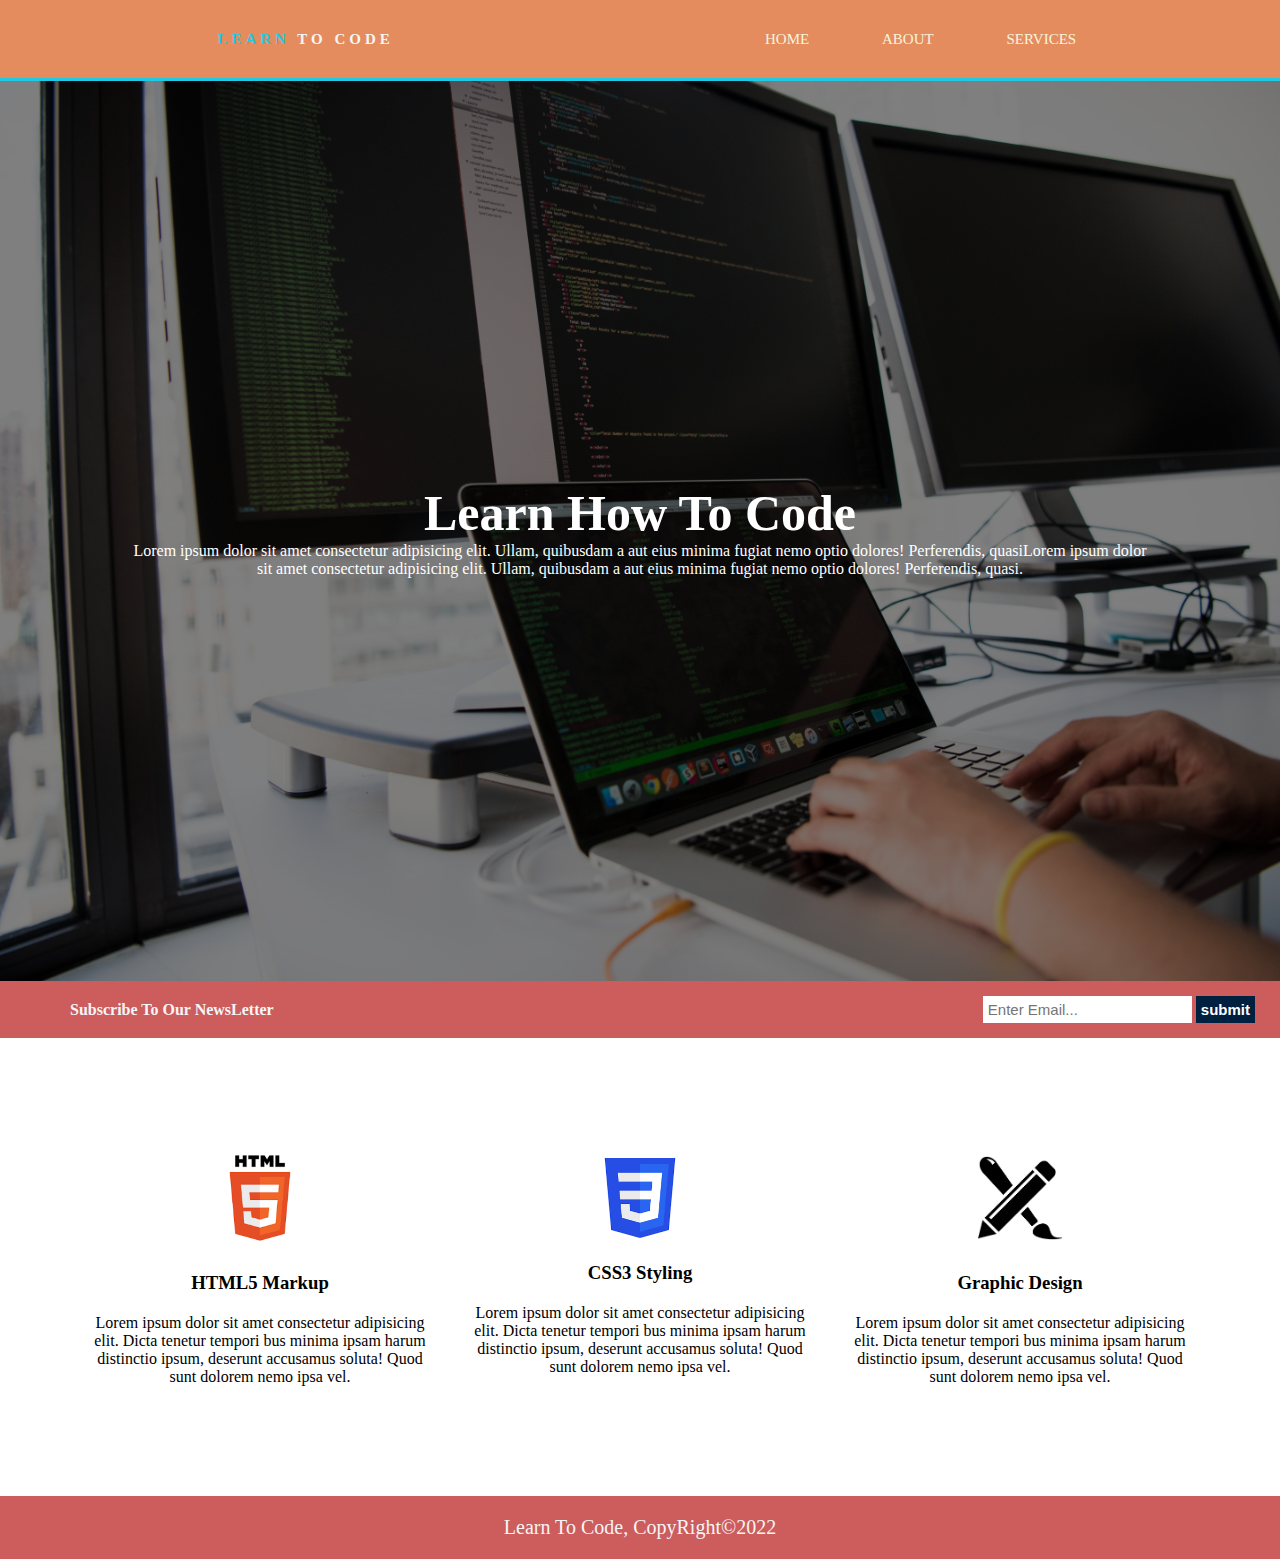
==== index.html @ d40246e0 "first commit" ====
<!DOCTYPE html>
<html lang="en">
<head>
    <meta charset="UTF-8">
    <meta http-equiv="X-UA-Compatible" content="IE=edge">
    <meta name="viewport" content="width=device-width, initial-scale=1.0">
    <title>User Interface</title>
    <link rel="stylesheet" href="style.css">
</head>
<body>
   <nav>
    <div class="logo">
        <h4><span>Learn</span> To Code</h4>
    </div>
    <ul class="nav-link">
        <li>
            <a href="/">HOME</a>
        </li>
        <li>
            <a href="/">ABOUT</a>
        </li>
        <li>
            <a href="/">SERVICES</a>
        </li>
    </ul>
   </nav>
   <div class="banner">
    <div class="content">
        <div class="cont-text">
        <h2>Learn How To Code</h2>
         <p>Lorem ipsum dolor sit amet consectetur adipisicing elit. Ullam, quibusdam a aut eius minima fugiat nemo optio dolores! Perferendis, quasiLorem ipsum dolor sit amet consectetur adipisicing elit. Ullam, quibusdam a aut eius minima fugiat nemo optio dolores! Perferendis, quasi.</p>
        </div>
    </div>
    

    <div class="search">
        <h4>Subscribe To Our NewsLetter</h4>
            <form class="action">
                <input class="search-area" type="text" placeholder="Enter Email...">
                <button type="submit">submit</button>
            </form>
        </div>

        <div class="container">
            <div class="container-area">
                <img src="images/download.png" width="100px" alt="">
                <h3>HTML5 Markup</h3>
                <p>Lorem ipsum dolor sit amet consectetur adipisicing elit. Dicta tenetur tempori
                    bus minima ipsam harum distinctio ipsum, deserunt accusamus soluta! 
                    Quod sunt dolorem nemo ipsa vel.</p>
            </div>

            <div class="container-area">
                <img src="images/css3.png" width="80px" alt="">
                <h3>CSS3 Styling</h3>
                <p>Lorem ipsum dolor sit amet consectetur adipisicing elit. Dicta tenetur tempori
                    bus minima ipsam harum distinctio ipsum, deserunt accusamus soluta! 
                    Quod sunt dolorem nemo ipsa vel.</p>
            </div>

            <div class="container-area">
                <img src="images/images4.png" width="100px" alt="">
                <h3>Graphic Design</h3>
                <p>Lorem ipsum dolor sit amet consectetur adipisicing elit. Dicta tenetur tempori
                    bus minima ipsam harum distinctio ipsum, deserunt accusamus soluta! 
                    Quod sunt dolorem nemo ipsa vel.</p>
            </div>
        </div>

        <!--Footer-->
        <div class="footer">
            <p>Learn To Code, CopyRight&copy;2022</p>
        </div>
</body>
</html>
---- style.css ----
* {
    margin: 0;
    padding: 0;
    box-sizing: border-box;
}
/*Navbar css*/
nav {

    display: flex;
    justify-content: space-around;
    align-items: center;
    min-height: 9vh;
    font-family: Georgia, 'Times New Roman', Times, serif;
    background-color: rgb(229, 140, 95);
    font-size: 15px;
    border-bottom: 3px solid rgb(31, 202, 229);
}

 .logo {
    color: rgb(215, 210, 210);
    text-transform: uppercase;
    letter-spacing: 4px;
 }
 span {
    color: rgb(31, 202, 229);
 }

 .nav-link {
    display: flex;
    justify-content: space-around;
    width: 30%;    
 }

 .nav-link li {
    list-style: none;
 }

 .nav-link a {
    color: beige;
    text-decoration: none;
    
 }

 .nav-link a:hover{
   color: rgb(31, 202, 229);
 }
/*End Of Navbar css*/


/* Banner css*/
 .banner{
   width: 100%;
   height: 100vh;
   background-image: radial-gradient(rgba(0, 0, 0, 0.5), rgba(0, 0, 0, 0.5)), url(images/image1.jpg);
   background-size: cover;
 }

 .content {
   height: 100%;
   display: flex;
   justify-content: center;
   align-items: center;
 }

  .cont-text {
   text-align: center;
 }

 .cont-text h2{
   font-size: 50px;
   color: #fff;
 }

 .cont-text p{
   color: white;
   margin: 0 10%;
 }

 /* End Of Banner css*/


 .search {
   display: flex;
   justify-content: space-between;
   align-items: center;
   background-color: indianred;
   padding: 10px 20px;
 }

 form {
   padding: 5px;
 }

 .search-area {
   border: none;
   padding: 5px;
   font-size: 15px;
 }

 h4 {
   color: whitesmoke;
   padding-left: 50px;
   font-weight: bold;
 }

 button {
   cursor: pointer;
   text-decoration: none;
   background-color: #00203fff;
   border: none;
   padding: 5px;
   font-size: 15px;
   font-weight: bold;
   color: #fff;
 }



 /* container style */

 .container {
   display: flex;
   align-items: center;
   justify-content: space-between;
text-align: center;
   padding: 70px 50px;
   margin: 20px;
 }

 .container-area {
   padding: 20px
   ;
 }

 .container p, h3 {
   padding-top: 20px;
 }

 
 /* footer css */
 .footer{
   font-size: 20px;
   text-align: center;
   color: whitesmoke;
   background-color:indianred ;
   padding: 20px;
 }
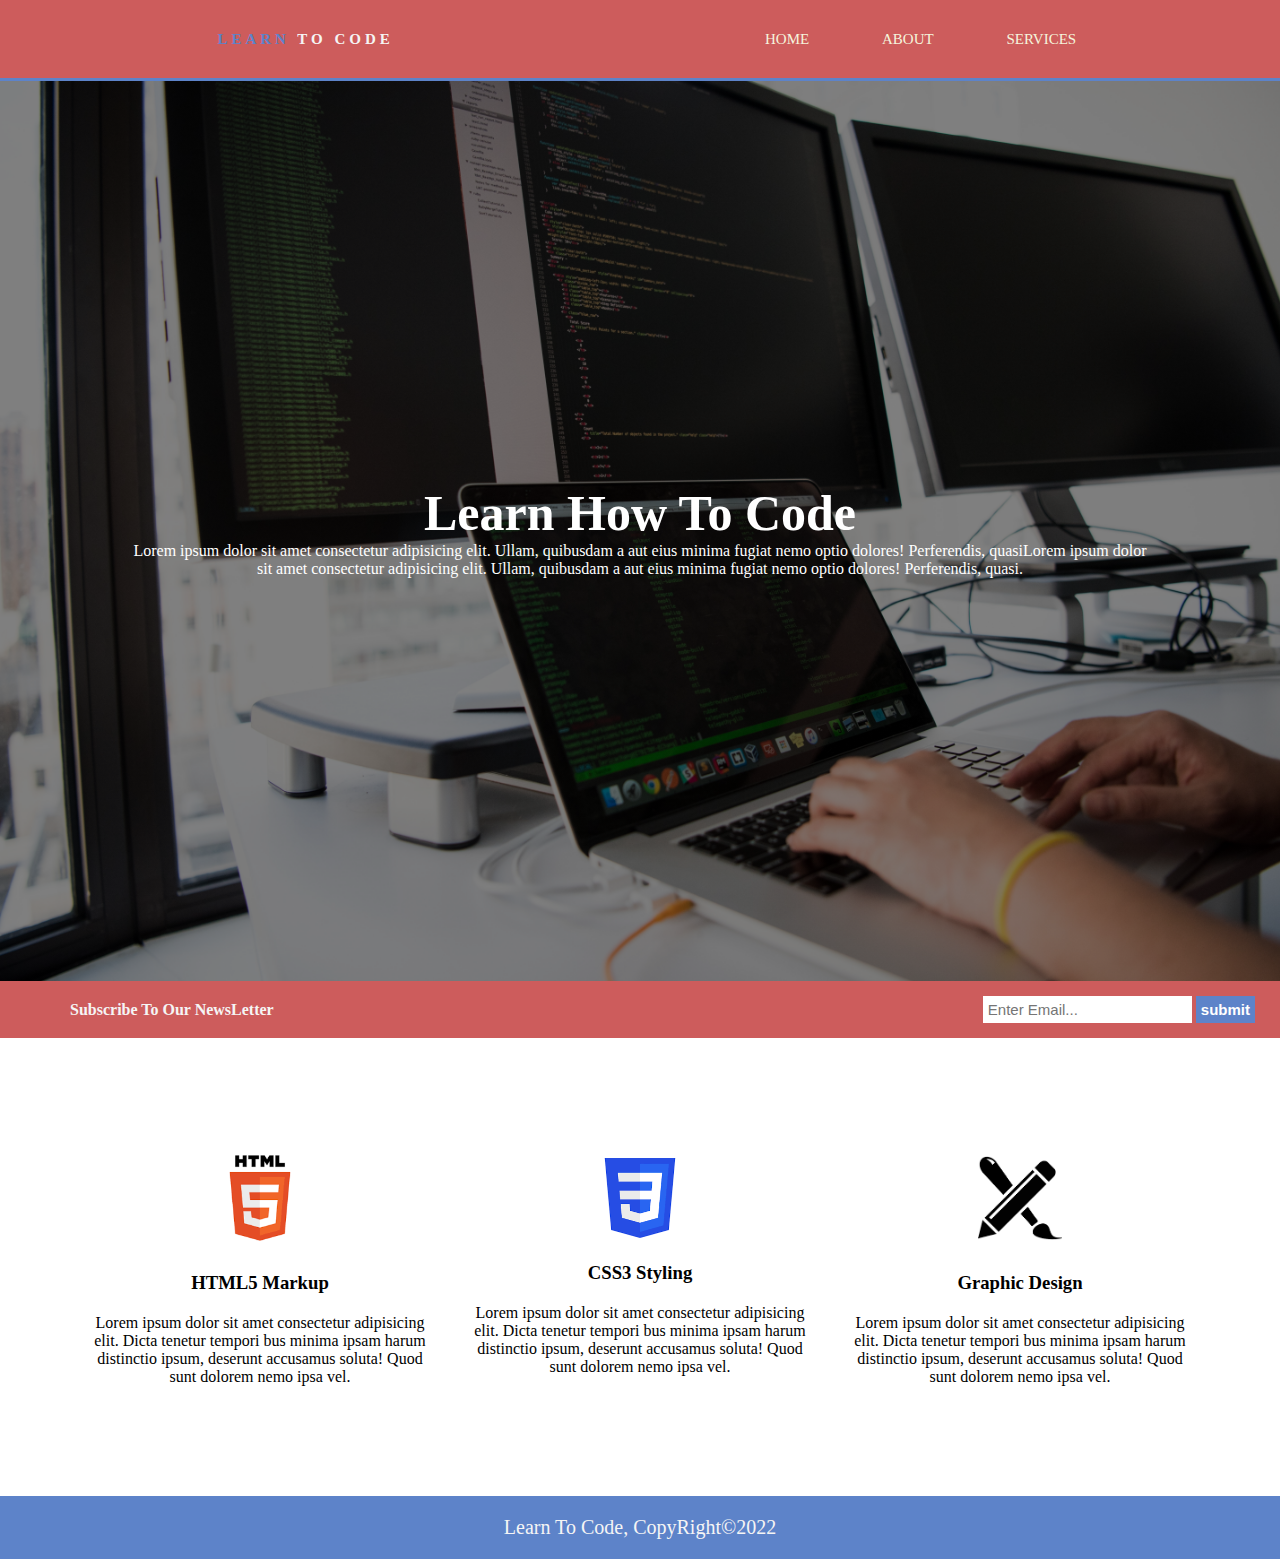
==== commit d472a9a0: "https://github.com/Akorlikerlyskekeli/Simple-UI" ====
--- a/index.html
+++ b/index.html
@@ -14,23 +14,24 @@
     </div>
     <ul class="nav-link">
         <li>
-            <a href="/">HOME</a>
+            <a class="active" href="About.html">HOME</a>
         </li>
         <li>
-            <a href="/">ABOUT</a>
+            <a href="About.html">ABOUT</a>
         </li>
         <li>
-            <a href="/">SERVICES</a>
+            <a href="Services.html">SERVICES</a>
         </li>
     </ul>
+    <img src="images/mobile2.webp" alt="" class="menu-btn">
    </nav>
-   <div class="banner">
+    <div class="banner">
     <div class="content">
         <div class="cont-text">
         <h2>Learn How To Code</h2>
          <p>Lorem ipsum dolor sit amet consectetur adipisicing elit. Ullam, quibusdam a aut eius minima fugiat nemo optio dolores! Perferendis, quasiLorem ipsum dolor sit amet consectetur adipisicing elit. Ullam, quibusdam a aut eius minima fugiat nemo optio dolores! Perferendis, quasi.</p>
         </div>
-    </div>
+    </div> 
     
 
     <div class="search">
@@ -71,5 +72,14 @@
         <div class="footer">
             <p>Learn To Code, CopyRight&copy;2022</p>
         </div>
+
+        <script>
+    const menuBtn = document.querySelector(".menu-btn");
+    const navLinks = document.querySelector(".nav-link");
+            
+    menuBtn.addEventListener('click' ,()=>{
+        navLinks.classList.toggle('menu-btn');
+    })
+        </script>
 </body>
 </html>--- a/style.css
+++ b/style.css
@@ -3,6 +3,7 @@
     padding: 0;
     box-sizing: border-box;
 }
+
 /*Navbar css*/
 nav {
 
@@ -11,9 +12,9 @@
     align-items: center;
     min-height: 9vh;
     font-family: Georgia, 'Times New Roman', Times, serif;
-    background-color: rgb(229, 140, 95);
+    background-color:indianred;
     font-size: 15px;
-    border-bottom: 3px solid rgb(31, 202, 229);
+    border-bottom: 3px solid rgb(93, 131, 201);
 }
 
  .logo {
@@ -22,7 +23,7 @@
     letter-spacing: 4px;
  }
  span {
-    color: rgb(31, 202, 229);
+    color: rgb(93, 131, 201);
  }
 
  .nav-link {
@@ -43,17 +44,28 @@
 
  .nav-link a:hover{
    color: rgb(31, 202, 229);
- }
+ } 
+ 
+ .menu-btn {
+  position: absolute;
+  top:30px;
+  right: 20px;
+  width: 40px;
+  cursor: pointer;
+   display: none;
+ }
+
+ 
 /*End Of Navbar css*/
 
 
 /* Banner css*/
- .banner{
+.banner{
    width: 100%;
    height: 100vh;
    background-image: radial-gradient(rgba(0, 0, 0, 0.5), rgba(0, 0, 0, 0.5)), url(images/image1.jpg);
    background-size: cover;
- }
+ } 
 
  .content {
    height: 100%;
@@ -85,6 +97,7 @@
    align-items: center;
    background-color: indianred;
    padding: 10px 20px;
+   gap: 0;
  }
 
  form {
@@ -106,7 +119,7 @@
  button {
    cursor: pointer;
    text-decoration: none;
-   background-color: #00203fff;
+   background-color: rgb(93, 131, 201);
    border: none;
    padding: 5px;
    font-size: 15px;
@@ -136,12 +149,199 @@
    padding-top: 20px;
  }
 
+
+ /* About css*/
+ .boxes {
+  width: 100%;
+  display: flex;
+  justify-content: space-between;
+  align-items: center;
+  flex-direction: row;
+  padding: 40px;
+  font-family: Arial, Helvetica, sans-serif;
+ }
+
+ .box1 {
+  flex: 2;
+  padding: 10px;
+  margin: 20px;
+  top: 20px;
+ }
+
+ .box1 h2 {
+  margin-bottom: 5%;
+ }
+ .box1 p {
+padding-top: 0;
+ }
+
+ .box2 {
+  flex: 1;
+  background:  indianred;
+  padding: 10px;
+  padding-bottom: 10px; 
+  margin: 30px 0px 50px;
+  color: aliceblue;
+
+ }
+
+ .sub-box {
+  background:  indianred;
+  margin-top: 10px;
+  padding: 10px;
+  color: rgb(206, 215, 215);
+ }
+/* End of About css*/
+
+
+
+/* Services css*/
+.services {
+  display: flex;
+  flex-direction: row;
+  align-items: center;
+  justify-content: space-between;
+  margin: 30px;
+}
+
+.subtext{
+  display: flex;
+  flex-direction: column;
+  flex-wrap: wrap;
+  align-items: center;
+  justify-content: space-between;
+  margin-bottom: 15%;
+}
+
+.textbox {
+  border: 1px solid rgb(222, 216, 216);
+  background: rgb(222, 217, 217);
+  margin: 1px;
+  padding: 20px;
+}
+
+.main-services h1 {
+  margin: 30px;
+  font-size: medium;
+}
+
+.textbox2{
+  background: indianred;
+  padding: 20px;
+  margin-left: 6%;
+  color: rgb(239, 233, 233);
+  margin-bottom: 40%;
+}
+
+.service-btn {
+background-color: coral;
+margin: 10px;
+margin-right: 70%;
+padding: 3px;
+border-radius: 2px;
+
+}
+
+.service-btn a {
+text-decoration: none;
+font-weight: bold;
+color: #fff;
+font-size: 15px;
+}
+
+
+
+
+
+
+/* responsiveness*/
+@media  only screen and (max-width: 850px){
+  .menu-btn{
+    display: block;
+  }
+nav {
+  padding: 0;
+}
+
+.logo {
+  position: absolute;
+  top: 10px;
+  left: 30px;
+}
+
+.nav-link {
+  flex-direction: column;
+   width: 100%;
+  height: 90vh;
+  justify-content: center;
+  background-color: darkcyan;
+ margin-top: -900px;
+  transition: all 0.5s ease;
+}
+
+.nav-link ul {
+  width: 100%   ;
+  flex-direction: column;
+}
+
+
+
+.nav-link li {
+  text-align: center;
+  padding: 5%;
+}
+
+ .menu-btn {
+  margin-top: -30px;
+  border-bottom-right-radius: 30%;
+ }
+
+
+ .container {
+  flex-direction: column;
+ }
+.main-box
+.boxes {
+  flex-direction: column;
+}
+
+.main-box .sub-box{
+  margin-top: 20%;
+}
+
+.main-box h2 {
+  text-align: center;
+}
+
+ .main-services
+ .services {
+  flex-direction: column;
+ }
+
+
+ .search {
+  flex-direction: column;
+ }
+ .search h4 {
+  padding-right: 12%;
+ }
+}
+
+
+
+
+
+
+
+
+
+
  
  /* footer css */
  .footer{
    font-size: 20px;
    text-align: center;
    color: whitesmoke;
-   background-color:indianred ;
+   background-color:rgb(93, 131, 201);
    padding: 20px;
  }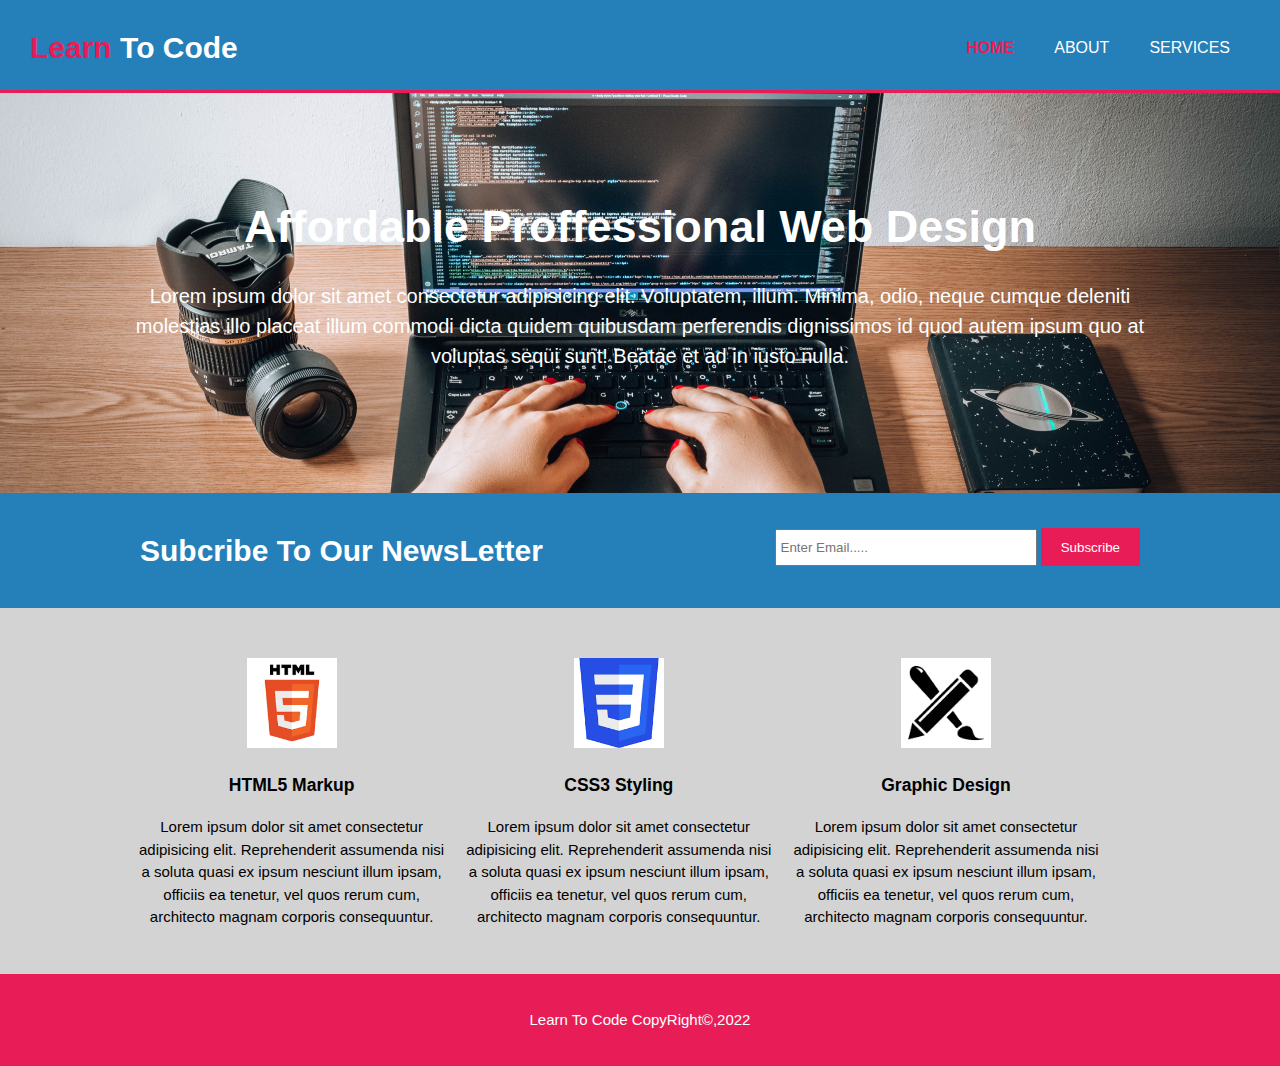
==== commit e2291c54: "kerlys" ====
--- a/index.html
+++ b/index.html
@@ -8,7 +8,71 @@
     <link rel="stylesheet" href="style.css">
 </head>
 <body>
-   <nav>
+
+    <header>
+      <div class="container1">
+        <div class="branding">
+            <h1><span class="hightlight">Learn</span> To Code</h1>
+        </div>
+
+        <nav>
+            <ul>
+                <li class="current"><a href="index.html">Home</a></li>
+                <li><a href="About.html">About</a></li>
+                <li><a href="Services.html">Services</a></li>
+            </ul>
+        </nav>
+      </div>  
+    </header>
+
+
+    <section id="showcase">
+        <div class="container">
+          <h1>Affordable Proffessional Web Design</h1>  
+          <p>Lorem ipsum dolor sit amet consectetur adipisicing elit. Voluptatem, illum. Minima, odio, neque cumque deleniti molestias illo placeat illum commodi dicta quidem 
+            quibusdam perferendis dignissimos id quod autem ipsum quo at voluptas sequi sunt! Beatae et ad in iusto nulla.</p>
+        </div>
+    </section>
+
+    <section id="newsletter">
+        <div class="container">
+            <h1>Subcribe To Our NewsLetter</h1>
+            <form action="">
+                <input type="Email" placeholder="Enter Email.....">
+                <button type="submit" class="button_1">Subscribe</button>
+            </form>
+        </div>
+    </section>
+
+    <section id="boxes">
+        <div class="container">
+            <div class="box">
+                <img src="images/download.png" alt="">
+                <h3>HTML5 Markup</h3>
+                <p>Lorem ipsum dolor sit amet consectetur adipisicing elit. Reprehenderit assumenda
+                 nisi a soluta quasi ex ipsum nesciunt illum ipsam, officiis ea tenetur, vel quos rerum cum, architecto magnam corporis consequuntur.</p>
+            </div>
+
+            <div class="box">
+                <img src="images/css3.png" alt="">
+                <h3>CSS3 Styling</h3>
+                <p>Lorem ipsum dolor sit amet consectetur adipisicing elit. Reprehenderit assumenda
+                 nisi a soluta quasi ex ipsum nesciunt illum ipsam, officiis ea tenetur, vel quos rerum cum, architecto magnam corporis consequuntur.</p>
+            </div>
+
+            <div class="box">
+                <img src="images/images4.png" alt="">
+                <h3>Graphic Design</h3>
+                <p>Lorem ipsum dolor sit amet consectetur adipisicing elit. Reprehenderit assumenda
+                 nisi a soluta quasi ex ipsum nesciunt illum ipsam, officiis ea tenetur, vel quos rerum cum, architecto magnam corporis consequuntur.</p>
+            </div>
+        </div>
+    </section>
+
+    <footer>
+        <p>Learn To Code CopyRight&copy,2022</p>
+    </footer>
+   <!-- <nav>
     <div class="logo">
         <h4><span>Learn</span> To Code</h4>
     </div>
@@ -66,20 +130,18 @@
                     bus minima ipsam harum distinctio ipsum, deserunt accusamus soluta! 
                     Quod sunt dolorem nemo ipsa vel.</p>
             </div>
-        </div>
+        </div> -->
 
         <!--Footer-->
-        <div class="footer">
-            <p>Learn To Code, CopyRight&copy;2022</p>
-        </div>
+        <!-- <i class="fa-solid fa-house-chimney"></i> -->
 
-        <script>
+        <!-- <script>
     const menuBtn = document.querySelector(".menu-btn");
     const navLinks = document.querySelector(".nav-link");
             
     menuBtn.addEventListener('click' ,()=>{
         navLinks.classList.toggle('menu-btn');
     })
-        </script>
+        </script> -->
 </body>
 </html>--- a/style.css
+++ b/style.css
@@ -1,347 +1,252 @@
-* {
-    margin: 0;
-    padding: 0;
-    box-sizing: border-box;
-}
-
-/*Navbar css*/
-nav {
-
-    display: flex;
-    justify-content: space-around;
-    align-items: center;
-    min-height: 9vh;
-    font-family: Georgia, 'Times New Roman', Times, serif;
-    background-color:indianred;
-    font-size: 15px;
-    border-bottom: 3px solid rgb(93, 131, 201);
-}
-
- .logo {
-    color: rgb(215, 210, 210);
-    text-transform: uppercase;
-    letter-spacing: 4px;
- }
- span {
-    color: rgb(93, 131, 201);
- }
-
- .nav-link {
-    display: flex;
-    justify-content: space-around;
-    width: 30%;    
- }
-
- .nav-link li {
-    list-style: none;
- }
-
- .nav-link a {
-    color: beige;
-    text-decoration: none;
-    
- }
-
- .nav-link a:hover{
-   color: rgb(31, 202, 229);
- } 
- 
- .menu-btn {
-  position: absolute;
-  top:30px;
-  right: 20px;
-  width: 40px;
-  cursor: pointer;
-   display: none;
- }
-
- 
-/*End Of Navbar css*/
-
-
-/* Banner css*/
-.banner{
-   width: 100%;
-   height: 100vh;
-   background-image: radial-gradient(rgba(0, 0, 0, 0.5), rgba(0, 0, 0, 0.5)), url(images/image1.jpg);
-   background-size: cover;
- } 
-
- .content {
-   height: 100%;
-   display: flex;
-   justify-content: center;
-   align-items: center;
- }
-
-  .cont-text {
-   text-align: center;
- }
-
- .cont-text h2{
-   font-size: 50px;
-   color: #fff;
- }
-
- .cont-text p{
-   color: white;
-   margin: 0 10%;
- }
-
- /* End Of Banner css*/
-
-
- .search {
-   display: flex;
-   justify-content: space-between;
-   align-items: center;
-   background-color: indianred;
-   padding: 10px 20px;
-   gap: 0;
- }
-
- form {
-   padding: 5px;
- }
-
- .search-area {
-   border: none;
-   padding: 5px;
-   font-size: 15px;
- }
-
- h4 {
-   color: whitesmoke;
-   padding-left: 50px;
-   font-weight: bold;
- }
-
- button {
-   cursor: pointer;
-   text-decoration: none;
-   background-color: rgb(93, 131, 201);
-   border: none;
-   padding: 5px;
-   font-size: 15px;
-   font-weight: bold;
-   color: #fff;
- }
-
-
-
- /* container style */
-
- .container {
-   display: flex;
-   align-items: center;
-   justify-content: space-between;
-text-align: center;
-   padding: 70px 50px;
-   margin: 20px;
- }
-
- .container-area {
-   padding: 20px
-   ;
- }
-
- .container p, h3 {
-   padding-top: 20px;
- }
-
-
- /* About css*/
- .boxes {
-  width: 100%;
+body{
+  font-family: Arial, Helvetica, sans-serif;
+  font-size: 15px;
+  line-height: 1.5;
+  padding: 0;
+  margin: 0;
+  background-color: lightgray;
+}
+
+/*Global */
+.container{
+  width: 80%;
+  margin: auto;
+  overflow: hidden;
+}
+
+ ul{
+  padding: o;
+  margin: 0;
+}
+
+.dark{
+  padding: 15px;
+  background: #2580b9;
+  color: white;
+  margin-top: 10px;
+  margin-bottom: 10px;
+}
+.button_1{
+  height: 38px;
+  background: #e81d57;
+  border: none;
+  padding-left: 20px;
+  padding-right: 20px;
+  color: white;
+}
+
+header{
+  background: #2580b9;
+  color: white;
+  padding-top: 5px;
+  min-height: 70px;
+  border-bottom: 3px solid #e81d57;
+}
+
+.container1{
   display: flex;
   justify-content: space-between;
   align-items: center;
-  flex-direction: row;
-  padding: 40px;
-  font-family: Arial, Helvetica, sans-serif;
- }
-
- .box1 {
-  flex: 2;
-  padding: 10px;
-  margin: 20px;
-  top: 20px;
- }
-
- .box1 h2 {
-  margin-bottom: 5%;
- }
- .box1 p {
-padding-top: 0;
- }
-
- .box2 {
-  flex: 1;
-  background:  indianred;
-  padding: 10px;
-  padding-bottom: 10px; 
-  margin: 30px 0px 50px;
-  color: aliceblue;
-
- }
-
- .sub-box {
-  background:  indianred;
+  margin-inline: 30px;
+}
+
+header a{
+  color: white;
+  text-decoration: none;
+  text-transform: uppercase;
+  font-size: 16px;
+  
+}
+
+
+
+header li{
+  float: left;
+  display: inline;
+  padding: 0 20px 0 20px;
+}
+
+
+header #branding{
+  float: left;
+}
+
+header .hightlight, header .current a{
+  color: #e81d57;
+  font-weight: bold;
+}
+
+header a:hover{
+  color: #cccccc;
+  font-weight: bold;
+}
+
+header #branding h1{
+  margin: 0;
+}
+
+header nav{
+  float: right;
+}
+
+/* Showcase*/
+
+#showcase{
+  min-height: 400px;
+  background: url(images/pexels-vlad-bagacian-3987066.jpg) no-repeat 0 -400px;
+  background-position: center;
+  background-size: cover;
+  text-align: center;
+  color: white;
+}
+
+#showcase h1{
+  margin-top: 100px;
+  font-size: 45px;
+  margin-bottom: 10px;
+}
+
+#showcase p{
+  font-size: 20px;
+}
+
+#newsletter{
+  padding: 15px;
+  color: white;
+  background: #2580b9;
+  
+}
+
+
+#newsletter h1{
+  float: left;
+}
+
+#newsletter form{
+  float: right;
+  margin-top: 20px;
+}
+
+
+
+#newsletter input[type="email"]{
+padding: 4px;
+height: 25px;
+width: 250px;
+}
+
+
+/* boxes */
+
+#boxes{
+  margin-top: 20px;
+}
+
+#boxes .box{
+ float: left;
+ width: 30%; 
+ padding: 10px;
+ text-align: center;
+}
+
+#boxes .box img{
+  width: 90px;
+  margin-top: 20px;
+}
+
+/*sidebar*/
+
+aside#sidebar{
+  float: right;
+  width: 30%;
   margin-top: 10px;
-  padding: 10px;
-  color: rgb(206, 215, 215);
- }
-/* End of About css*/
-
-
-
-/* Services css*/
-.services {
-  display: flex;
-  flex-direction: row;
-  align-items: center;
-  justify-content: space-between;
-  margin: 30px;
-}
-
-.subtext{
-  display: flex;
-  flex-direction: column;
-  flex-wrap: wrap;
-  align-items: center;
-  justify-content: space-between;
-  margin-bottom: 15%;
-}
-
-.textbox {
-  border: 1px solid rgb(222, 216, 216);
-  background: rgb(222, 217, 217);
-  margin: 1px;
+}
+
+aside#sidebar .quote input, aside#sidebar .quote textarea{
+width: 90%;
+padding: 5px;
+}
+
+/*main-col*/
+
+article#main-col{
+  float: left;
+  width: 65%;
+}
+
+
+
+
+
+
+/*services*/
+ul#services li{
+  list-style: none;
   padding: 20px;
-}
-
-.main-services h1 {
-  margin: 30px;
-  font-size: medium;
-}
-
-.textbox2{
-  background: indianred;
+  border: #cccccc solid 1px;
+  margin-bottom: px;
+  background: #e6e6e6;
+}
+
+.page-title{
+ padding-left: 40px; 
+}
+
+
+
+
+
+
+
+footer{
   padding: 20px;
-  margin-left: 6%;
-  color: rgb(239, 233, 233);
-  margin-bottom: 40%;
-}
-
-.service-btn {
-background-color: coral;
-margin: 10px;
-margin-right: 70%;
-padding: 3px;
-border-radius: 2px;
-
-}
-
-.service-btn a {
-text-decoration: none;
-font-weight: bold;
-color: #fff;
-font-size: 15px;
-}
-
-
-
-
-
-
-/* responsiveness*/
-@media  only screen and (max-width: 850px){
-  .menu-btn{
+  margin-top: 20px;
+  color: white;
+  background-color: #e81d57;
+  text-align: center;
+}
+
+
+
+
+/*responsive*/
+@media(max-width: 768px){
+  header #branding,
+  header,
+  header nav,
+  header nav li,
+  #newsletter h1,
+  #newsletter form,
+  #boxes .box,
+  article#main-col,
+  aside#sidebar{
+    float: none;
+    text-align: center;
+    width: 100%;
+  } 
+
+  .container1{
+    display: inline;
+    align-items: center;
+    text-align: center;
+  }
+
+  header{
+    padding-bottom: 20px;
+  }
+
+  #showcase h1{
+    margin-top: 40px;
+  }
+
+
+  #newsletter button, .quote button{
     display: block;
-  }
-nav {
-  padding: 0;
-}
-
-.logo {
-  position: absolute;
-  top: 10px;
-  left: 30px;
-}
-
-.nav-link {
-  flex-direction: column;
-   width: 100%;
-  height: 90vh;
-  justify-content: center;
-  background-color: darkcyan;
- margin-top: -900px;
-  transition: all 0.5s ease;
-}
-
-.nav-link ul {
-  width: 100%   ;
-  flex-direction: column;
-}
-
-
-
-.nav-link li {
-  text-align: center;
-  padding: 5%;
-}
-
- .menu-btn {
-  margin-top: -30px;
-  border-bottom-right-radius: 30%;
- }
-
-
- .container {
-  flex-direction: column;
- }
-.main-box
-.boxes {
-  flex-direction: column;
-}
-
-.main-box .sub-box{
-  margin-top: 20%;
-}
-
-.main-box h2 {
-  text-align: center;
-}
-
- .main-services
- .services {
-  flex-direction: column;
- }
-
-
- .search {
-  flex-direction: column;
- }
- .search h4 {
-  padding-right: 12%;
- }
-}
-
-
-
-
-
-
-
-
-
-
- 
- /* footer css */
- .footer{
-   font-size: 20px;
-   text-align: center;
-   color: whitesmoke;
-   background-color:rgb(93, 131, 201);
-   padding: 20px;
- }+    width: 100%;
+  }
+
+  #newsletter form input[type="Email"], .quote input, .quote textarea{
+    width: 100%;
+    margin-bottom: 5px;
+  }
+}